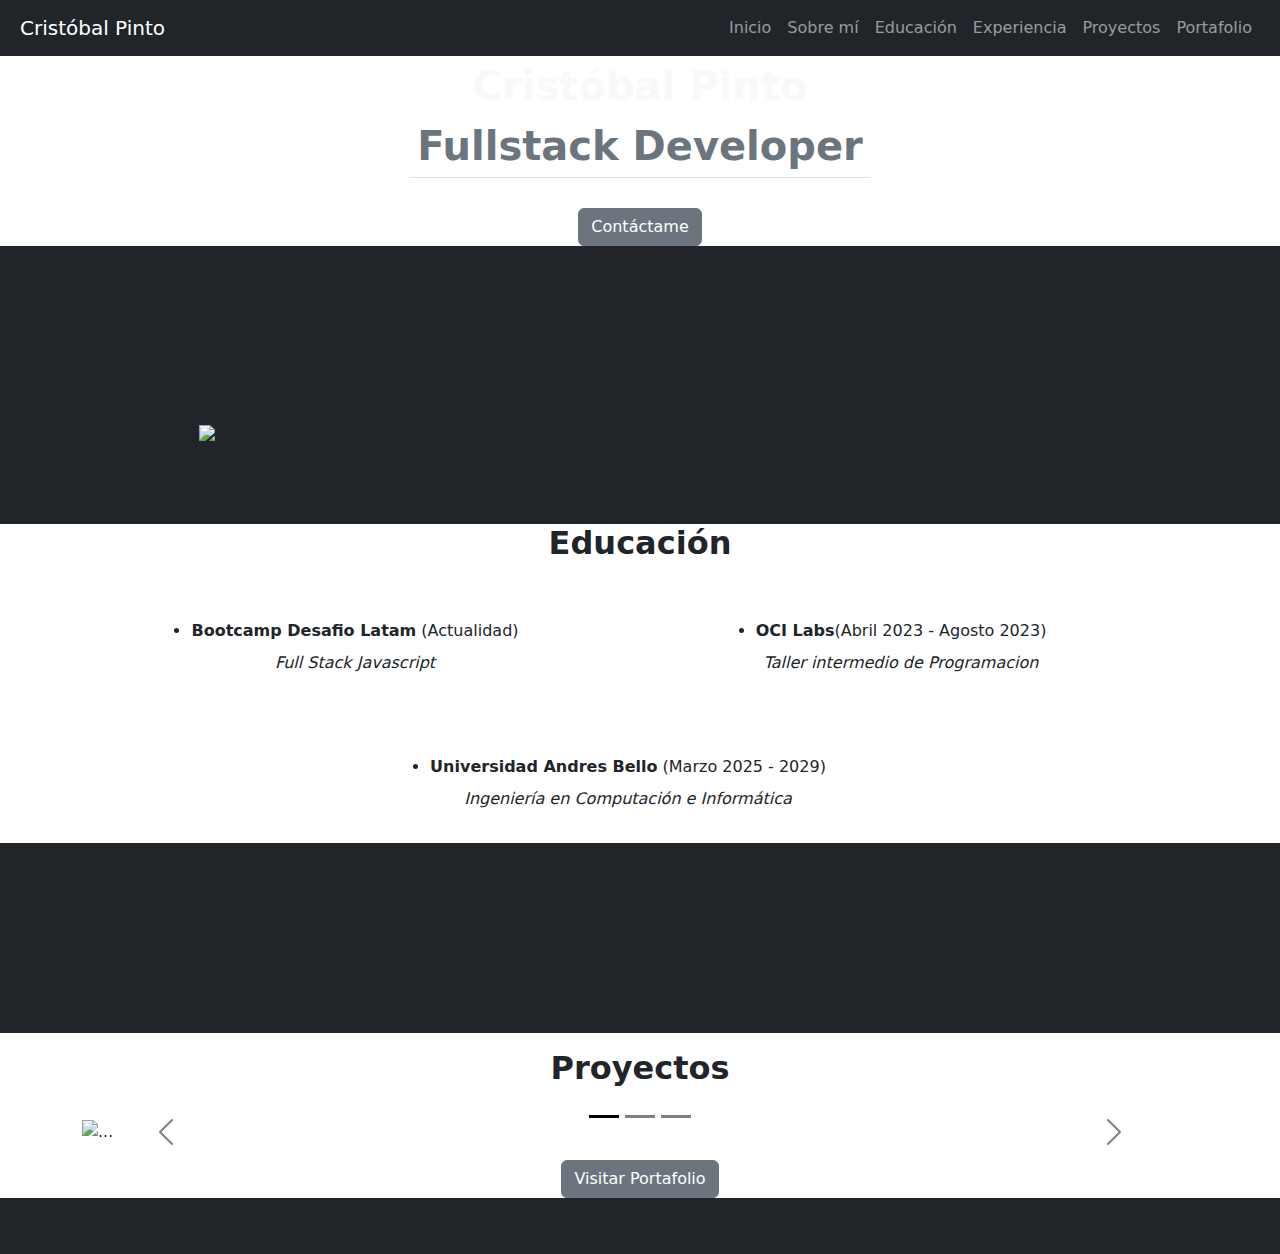
==== index.html @ f69faa90 "Correcion parrafo sobre mi" ====
<!DOCTYPE html>
<html lang="en">
<head>
    <meta charset="UTF-8">
    <meta name="viewport" content="width=device-width, initial-scale=1.0">
    <title>tobalpintoo</title>
    <link href="https://cdn.jsdelivr.net/npm/bootstrap@5.3.3/dist/css/bootstrap.min.css" rel="stylesheet" integrity="sha384-QWTKZyjpPEjISv5WaRU9OFeRpok6YctnYmDr5pNlyT2bRjXh0JMhjY6hW+ALEwIH" crossorigin="anonymous">
    <link rel="stylesheet" href="./assets/css/style.css">
    <script src="https://kit.fontawesome.com/50623fc53b.js" crossorigin="anonymous"></script>
</head>
<body>
    <header class="header mb-0" id="Inicio">
        <nav class="navbar navbar-expand-lg navbar-dark bg-dark p-2">
            <div class="container-fluid">
              <a class="navbar-brand" href="#">Cristóbal Pinto</a>
              <button class="navbar-toggler" type="button" data-bs-toggle="collapse" data-bs-target="#navbarSupportedContent" aria-controls="navbarSupportedContent" aria-expanded="false" aria-label="Toggle navigation">
                <span class="navbar-toggler-icon"></span>
              </button>
              <div class="collapse navbar-collapse" id="navbarSupportedContent">
                <ul class="navbar-nav ms-auto mb-2 mb-lg-0">
                  <li class="nav-item">
                    <a class="nav-link" aria-current="page" href="#Inicio">Inicio</a>
                  </li>
                  <li class="nav-item">
                    <a class="nav-link" href="#sobremi">Sobre mí</a>
                  </li>
                  <li class="nav-item">
                    <a class="nav-link" href="#educacion">Educación</a>
                  </li>
                  <li class="nav-item">
                    <a class="nav-link" href="#experiencia">Experiencia</a>
                  </li>
                  <li class="nav-item">
                    <a class="nav-link" href="#proyectos">Proyectos</a>
                  </li>
                  <li class="nav-item">
                    <a class="nav-link" href="./portafolio.html">Portafolio</a>
                  </li>
                </ul>
              </div>
            </div>
        </nav>
        <section class=" header-background">
            <p class="text-header fw-bold text-secondary fs-1 text-center"><span class="text-light">Cristóbal Pinto</span> <br>
              <span class="border-bottom border-border-light-subtle p-2">Fullstack Developer</span>
            </p>
            <div class="d-flex justify-content-center pt-3 btn-lg">
              <a href="mailto:cleivapinto1@gmail.com" class="btn btn-secondary">
                Contáctame<i class="fa-solid fa-arrow-right"></i>
              </a>
            </div>
        </section>
    </header>
    <main class="main">

      <!--Desde aqui comienza la seccion Sobre mi-->

      <section class="bg-dark" id="sobremi">
        <div class="container text-center">
          <h2 class="fw-bold fs-2 pb-2"><i class="fa-solid fa-user"></i> Sobre mí</h2>
          <p>Conoce más sobre quién soy y qué hago.</p>
  
          <div class="row align-items-center mt-4">
              <div class="col-md-4 text-center">
                  <img src="./assets/img/WhatsApp Image 2025-01-27 at 5.04.39 PM.jpeg" alt="Foto de perfil" class="profile-img">
              </div>

              <div class="col-md-8 text-start pt-4">
                  <p>
                      Soy <strong>Cristóbal Ignacio Leiva Pinto</strong>, de nacionalidad Chilena y residente en Talagante, Región Metropolitana. Recientemente termine mi enseñanza media y apunto a ser un futuro ingeniero y desarrollador de software.
                  </p>
                  <p>
                      Siéntete libre de conectarte conmigo en cualquiera de mis redes sociales o revisar mis proyectos más recientes a continuación.
                  </p>
  
                  <div class="social-icons">
                      <a target="_blank" href="https://www.instagram.com/99cristovvl/"><i class="fab fa-instagram"></i></a>
                      <a target="_blank" href="https://www.linkedin.com/in/cristobal-leiva-pinto-1750a32b3/"><i class="fab fa-linkedin"></i></a>
                      <a target="_blank" href="https://github.com/tobalpintoo"><i class="fab fa-github"></i></a>
                      <a target="_blank" href="mailto:cleivapinto1@gmail.com"><i class="fa-solid fa-envelope"></i></a>
                  </div>
              </div>
          </div>
        </div>
      </section>

      <!--Desde aqui comienza la seccion educacion-->
      <section class="educacion container" id="educacion">
        <h2 class="fw-bold fs-2 text-center"><i class="fa-solid  fa-graduation-cap"></i>Educación</h2>
        <div class="row text-center container">
          <ul class="col-12 col-md-6 pt-5 d-flex justify-content-center">
            <li><strong>Bootcamp Desafio Latam</strong> (Actualidad)
            <p class="pt-2 fst-italic">Full Stack Javascript</p>
          </ul>
          <ul class="col-12 col-md-6 pt-5 d-flex justify-content-center">
            <li><strong>OCI Labs</strong>(Abril 2023 - Agosto 2023)
            <p class="pt-2 fst-italic">Taller intermedio de Programacion</p>
          </ul>
          <ul class="col pt-5 d-flex justify-content-center">
            <li><strong>Universidad Andres Bello</strong> (Marzo 2025 - 2029)
              <p class="pt-2 fst-italic">Ingeniería en Computación e Informática</p>
          </ul>
        </div>
      </section>
      <!--Desde aqui comienza la seccion de experiencia-->
      <section class="proyectos bg-dark" id="experiencia">
        <h2 class="fw-bold fs-2 text-center"><i class="fa-solid fa-folder-open"></i>Experiencia</h2>
        <ul class="pt-5 d-flex justify-content-center container">
          <li><strong>Programador Autónomo</strong> (Enero 2024 - Actualidad)
          <p class="pt-2 fst-italic">Me he enfocado en mejorar mi lógica de programación con Python construyendo soluciones a problemáticas del día a día. También he aventurado en el desarrollo web, dominando principalmente el uso de CSS, HTML y Bootstrap.</p>
        </ul>
      </section>

      <!--Desde aqui comienza la seccion de Proyectos-->
      <section class="container" id="proyectos">
        <h2 class="fw-bold fs-2 text-center pb-4"><i class="fa-solid fa-briefcase"></i>Proyectos</h2>

        <div id="carouselExampleDark" class="carousel carousel-dark slide">
          <div class="carousel-indicators">
            <button type="button" data-bs-target="#carouselExampleDark" data-bs-slide-to="0" class="active" aria-current="true" aria-label="Slide 1"></button>
            <button type="button" data-bs-target="#carouselExampleDark" data-bs-slide-to="1" aria-label="Slide 2"></button>
            <button type="button" data-bs-target="#carouselExampleDark" data-bs-slide-to="2" aria-label="Slide 3"></button>
          </div>
          <div class="carousel-inner">
            <div class="carousel-item active" data-bs-interval="10000">
              <img src="./assets/img/image-1.png" class="d-block w-100" alt="...">
            </div>
            <div class="carousel-item" data-bs-interval="2000">
              <img src="./assets/img/image-2.png" class="d-block w-100" alt="...">
            </div>
            <div class="carousel-item">
              <img src="./assets/img/image-3.png" class="d-block w-100" alt="...">
            </div>
          </div>
          <button class="carousel-control-prev" type="button" data-bs-target="#carouselExampleDark" data-bs-slide="prev">
            <span class="carousel-control-prev-icon" aria-hidden="true"></span>
            <span class="visually-hidden">Previous</span>
          </button>
          <button class="carousel-control-next" type="button" data-bs-target="#carouselExampleDark" data-bs-slide="next">
            <span class="carousel-control-next-icon" aria-hidden="true"></span>
            <span class="visually-hidden">Next</span>
          </button>
        </div>

        <div class="d-flex justify-content-center pt-3 btn-lg">
          <a href="./portafolio.html" class="btn btn-secondary">
            Visitar Portafolio <i class="fa-solid fa-arrow-right"></i>
          </a>
        </div>

      </section>
    </main>

    <footer class="bg-dark text-center p-3">
        &copy; 2025 tobalpintoo 
        <div class="social-icons">
          <a target="_blank" href="https://www.instagram.com/99cristovvl/"><i class="fab fa-instagram"></i></a>
          <a target="_blank" href="https://www.linkedin.com/in/cristobal-leiva-pinto-1750a32b3/"><i class="fab fa-linkedin"></i></a>
          <a target="_blank" href="https://github.com/tobalpintoo"><i class="fab fa-github"></i></a>
          <a target="_blank" href="mailto:cleivapinto1@gmail.com"><i class="fa-solid fa-envelope"></i></a>
        </div>
    </footer>
    <script src="https://cdn.jsdelivr.net/npm/bootstrap@5.3.3/dist/js/bootstrap.bundle.min.js" integrity="sha384-YvpcrYf0tY3lHB60NNkmXc5s9fDVZLESaAA55NDzOxhy9GkcIdslK1eN7N6jIeHz" crossorigin="anonymous"></script>
</body>
</html>
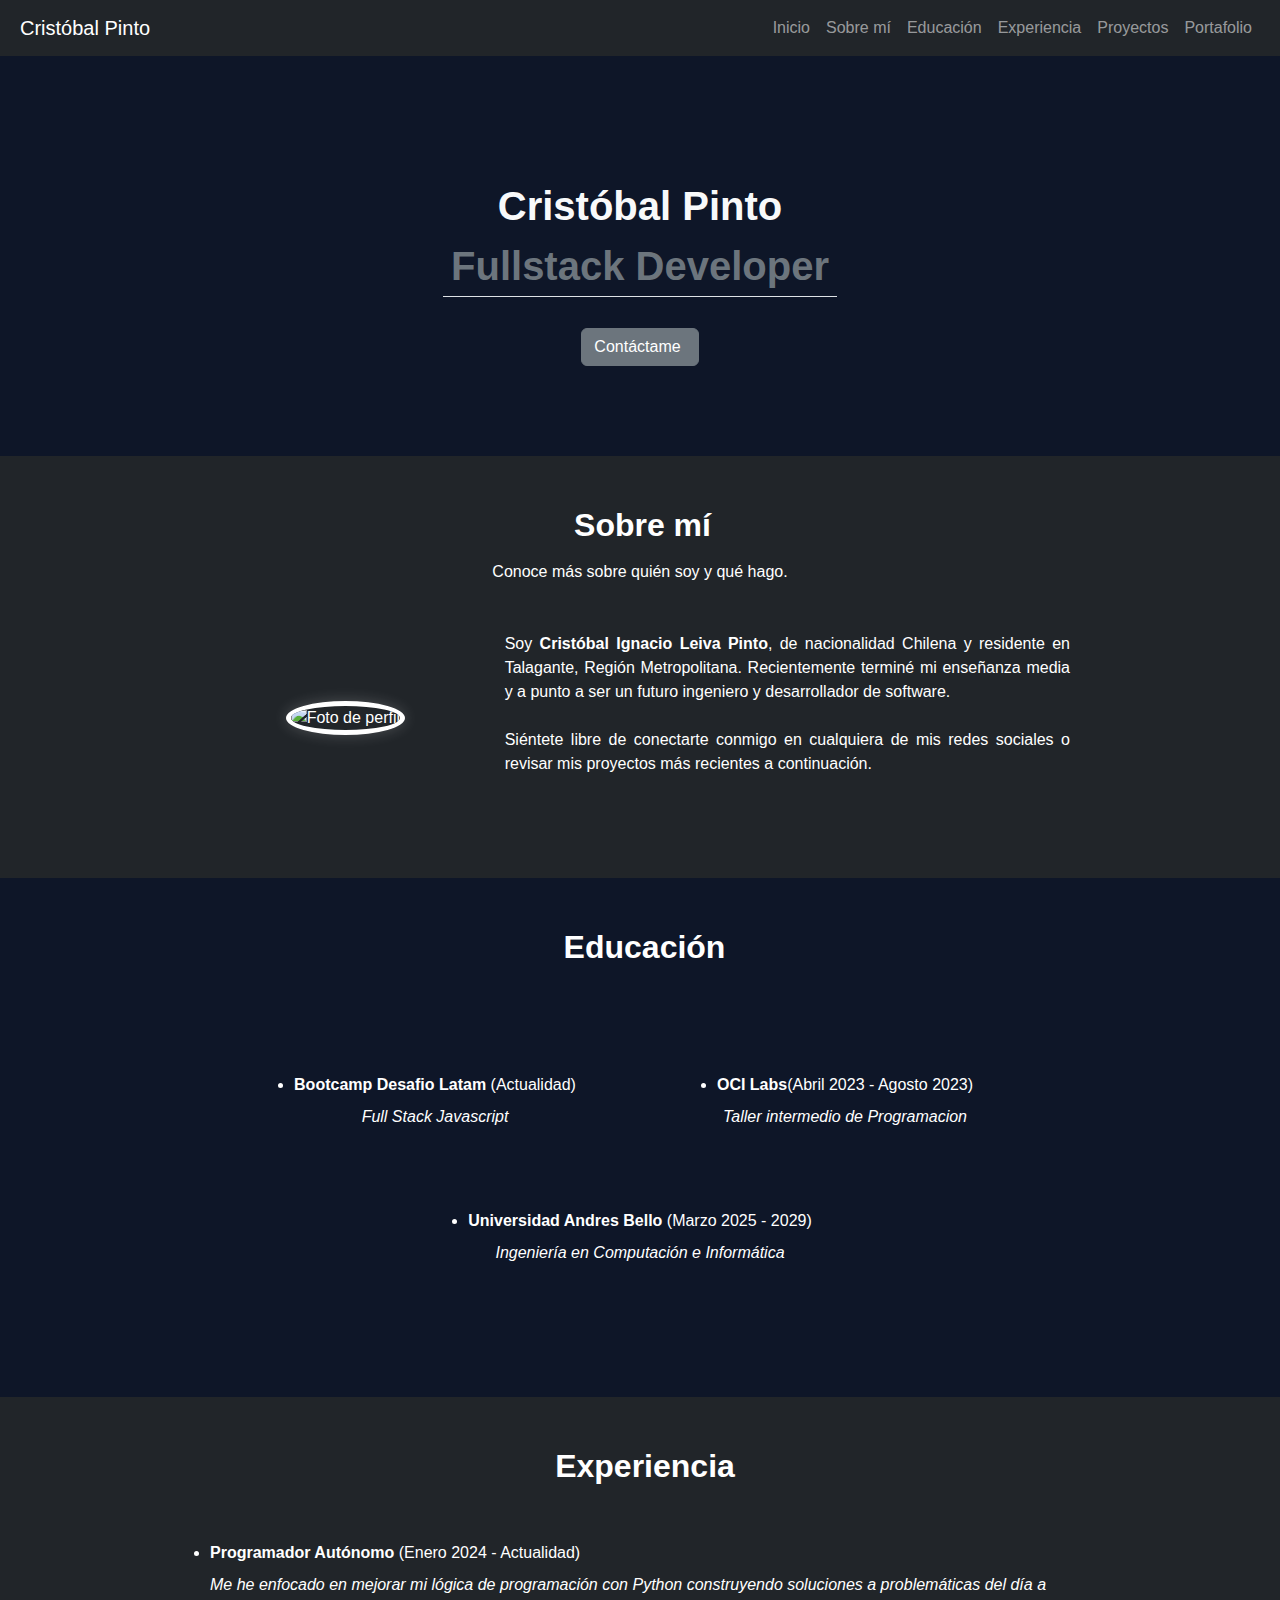
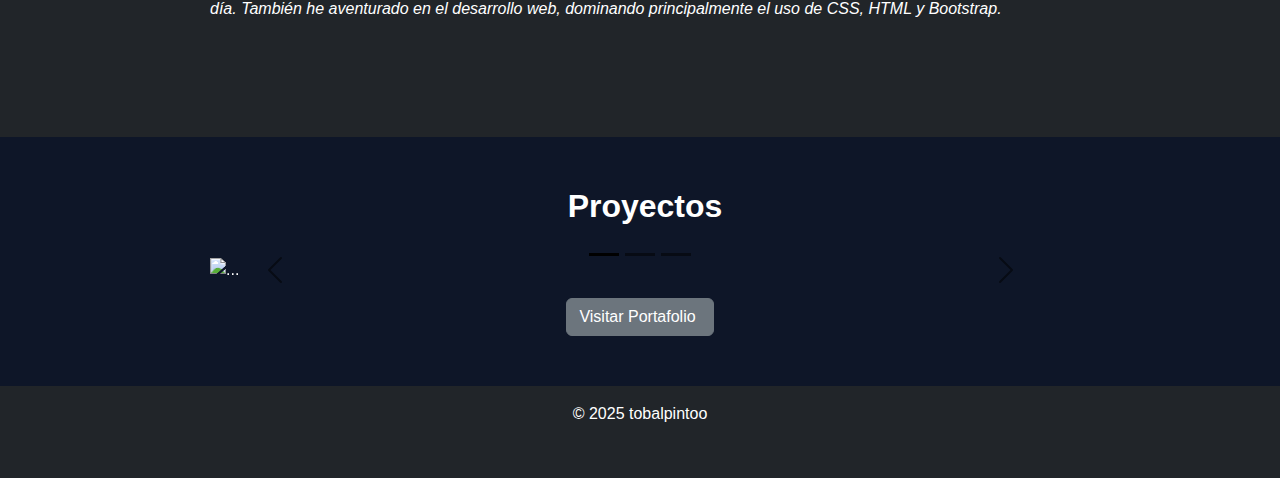
==== commit cc87eea9: "Se justifica texto sobre mi" ====
--- a/index.html
+++ b/index.html
@@ -66,10 +66,10 @@
               </div>
 
               <div class="col-md-8 text-start pt-4">
-                  <p>
-                      Soy <strong>Cristóbal Ignacio Leiva Pinto</strong>, de nacionalidad Chilena y residente en Talagante, Región Metropolitana. Recientemente termine mi enseñanza media y apunto a ser un futuro ingeniero y desarrollador de software.
-                  </p>
-                  <p>
+                  <p class="justificado">
+                      Soy <strong>Cristóbal Ignacio Leiva Pinto</strong>, de nacionalidad Chilena y residente en Talagante, Región Metropolitana. Recientemente terminé mi enseñanza media y a punto a ser un futuro ingeniero y desarrollador de software.
+                  <br>
+                  <br>
                       Siéntete libre de conectarte conmigo en cualquiera de mis redes sociales o revisar mis proyectos más recientes a continuación.
                   </p>
   
--- a/assets/css/style.css
+++ b/assets/css/style.css
@@ -0,0 +1,73 @@
+* {
+    font-family: arial;
+    margin: 0px;
+}
+
+body {
+    background-color: #0E1628; 
+    color: white;
+    font-family: Arial, sans-serif;
+}
+
+.header-background{
+    background-image: url(../img/header-fondo.jpg);
+    background-size: cover;
+    background-position: center;
+    height: 25em;
+}
+
+.text-header {
+    padding-top: 3em;
+}
+
+.container {
+    max-width: 900px;
+    margin: auto;
+    padding: 50px 20px;
+}
+.profile-img {
+    width: 200px;
+    height: 200px;
+    border-radius: 50%;
+    object-fit: cover;
+    border: 5px solid white;
+    box-shadow: 0px 0px 15px rgba(255, 255, 255, 0.2);
+}
+.social-icons a {
+    color: white;
+    font-size: 24px;
+    margin: 10px;
+    transition: 0.3s;
+}
+.social-icons a:hover {
+    color: #1DA1F2;
+}
+.fa-user {
+    margin-right: 5px;
+}
+
+.fa-graduation-cap {
+    margin-right: 9px;
+}
+
+.proyectos {
+    margin: auto;
+    padding: 50px 20px;
+}
+
+.fa-folder-open {
+    margin-right: 10px;
+}
+.fa-briefcase {
+    margin-right: 10px;
+}
+
+.fa-arrow-right {
+    margin-left: 5px;
+}
+
+.justificado {
+    text-align: justify;
+
+}
+
